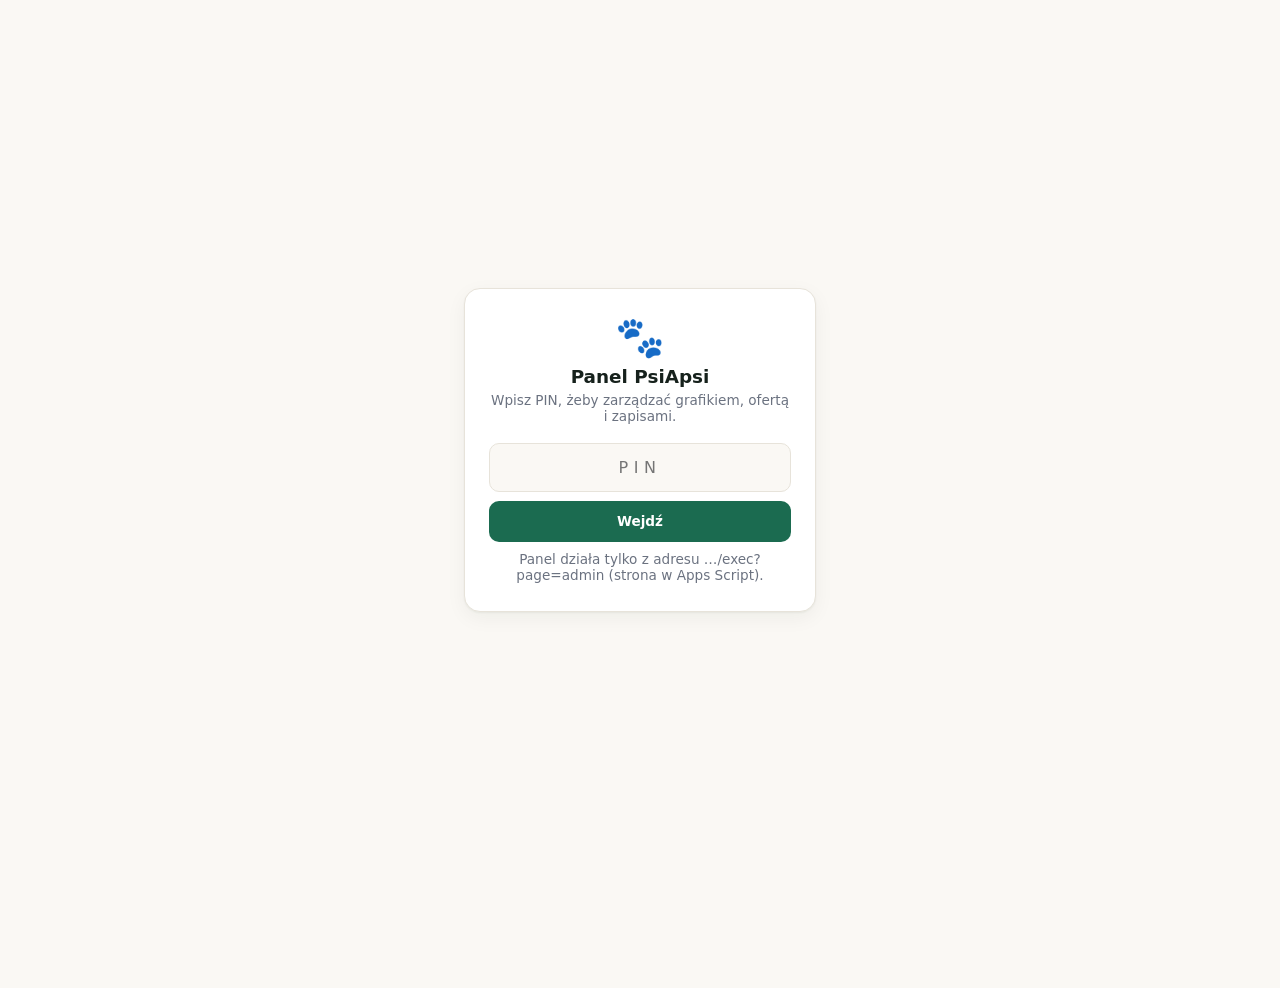
==== admin-panel.html @ dd913ea9 "deepseek changes" ====
<!DOCTYPE html>
<!--
  PsiApsi — panel administratora.

  Ten plik to źródło strony, którą serwuje Apps Script pod adresem:
      https://script.google.com/macros/s/…/exec?page=admin

  Wdrożenie: w projekcie Apps Script dodaj plik HTML o nazwie „Admin”
  i wklej do niego CAŁĄ zawartość tego pliku (bez żadnych zmian).
  Panel rozmawia z serwerem przez google.script.run — funkcje adminAuth
  i adminApi z pliku app_script.
-->
<html lang="pl">
<head>
  <base target="_top">
  <meta charset="utf-8">
  <meta name="viewport" content="width=device-width, initial-scale=1, viewport-fit=cover">
  <meta name="theme-color" content="#1B6B50">
  <meta name="apple-mobile-web-app-capable" content="yes">
  <meta name="apple-mobile-web-app-title" content="PsiApsi">
  <title>PsiApsi — panel</title>
  <style>
    :root {
      --brand: #1B6B50;
      --brand-dark: #124F3A;
      --brand-soft: #E7F3ED;
      --accent: #D97706;
      --accent-soft: #FDF3E0;
      --text: #16211C;
      --text-soft: #4C5A53;
      --text-muted: #6B7280;
      --border: #E7E3DA;
      --bg: #FAF8F4;
      --white: #FFFFFF;
      --danger: #B42318;
      --danger-soft: #FEF3F2;
      --radius: 16px;
      --radius-sm: 10px;
      --shadow: 0 1px 2px rgba(22,33,28,.05), 0 6px 20px rgba(22,33,28,.05);
      --font: 'Inter', system-ui, -apple-system, sans-serif;
    }

    *, *::before, *::after { box-sizing: border-box; margin: 0; padding: 0; }
    [hidden] { display: none !important; }

    body {
      font-family: var(--font);
      background: var(--bg);
      color: var(--text);
      -webkit-font-smoothing: antialiased;
      padding-bottom: calc(5.5rem + env(safe-area-inset-bottom));
    }

    button { font-family: inherit; cursor: pointer; }
    input, textarea, select { font-family: inherit; font-size: 1rem; }

    /* ── Logowanie ────────────────────────────────────────── */
    .boot { padding: 3rem 1.25rem; text-align: center; color: var(--text-muted); }

    .login {
      min-height: 100vh;
      display: flex;
      align-items: center;
      justify-content: center;
      padding: 1.5rem;
      padding-bottom: calc(1.5rem + env(safe-area-inset-bottom));
    }
    .login-card {
      width: 100%;
      max-width: 22rem;
      background: var(--white);
      border: 1px solid var(--border);
      border-radius: var(--radius);
      box-shadow: var(--shadow);
      padding: 1.75rem 1.5rem;
      text-align: center;
    }
    .login-logo { font-size: 2.5rem; line-height: 1; }
    .login-card h1 { font-size: 1.15rem; margin: .6rem 0 .3rem; }
    .login-card p { font-size: .85rem; color: var(--text-muted); }
    .login form { margin-top: 1.2rem; display: flex; flex-direction: column; gap: .6rem; }
    .login input {
      width: 100%;
      padding: .85rem 1rem;
      text-align: center;
      letter-spacing: .35em;
      border: 1px solid var(--border);
      border-radius: var(--radius-sm);
      background: var(--bg);
    }
    .login input:focus { outline: 2px solid var(--brand); outline-offset: 1px; }

    /* ── Nagłówek i zakładki ──────────────────────────────── */
    .topbar {
      position: sticky;
      top: 0;
      z-index: 20;
      display: flex;
      align-items: center;
      justify-content: space-between;
      gap: .75rem;
      padding: .85rem 1rem;
      background: var(--white);
      border-bottom: 1px solid var(--border);
    }
    .topbar strong { font-size: .95rem; }
    .who { display: block; font-size: .72rem; color: var(--text-muted); }

    .tabs {
      position: sticky;
      top: 3.1rem;
      z-index: 19;
      display: flex;
      gap: .35rem;
      padding: .5rem .75rem;
      background: var(--bg);
      border-bottom: 1px solid var(--border);
      overflow-x: auto;
    }
    .tab {
      flex: 1 0 auto;
      padding: .55rem .9rem;
      border: 1px solid var(--border);
      border-radius: 999px;
      background: var(--white);
      color: var(--text-soft);
      font-size: .82rem;
      font-weight: 600;
      white-space: nowrap;
    }
    .tab.is-active { background: var(--brand); border-color: var(--brand); color: #fff; }

    /* ── Układ ────────────────────────────────────────────── */
    .wrap { max-width: 46rem; margin: 0 auto; padding: 1rem .85rem 2rem; }
    .lead { font-size: .84rem; color: var(--text-muted); margin-bottom: .9rem; line-height: 1.5; }
    .section-title { font-size: .95rem; margin: 1.4rem 0 .6rem; }
    .stack { display: flex; flex-direction: column; gap: .6rem; }
    .muted { font-size: .8rem; color: var(--text-muted); }
    .hint { font-size: .76rem; color: var(--text-muted); line-height: 1.45; }
    .error { color: var(--danger); font-size: .82rem; margin-top: .6rem; min-height: 1.1rem; }

    .card {
      background: var(--white);
      border: 1px solid var(--border);
      border-radius: var(--radius);
      box-shadow: var(--shadow);
      padding: .9rem 1rem;
    }
    .card-head { margin-bottom: .7rem; }
    .card-head h2 { font-size: .92rem; }
    .row { display: flex; flex-wrap: wrap; gap: .6rem; align-items: flex-end; }

    .btn {
      border: 1px solid transparent;
      border-radius: var(--radius-sm);
      padding: .7rem 1rem;
      font-size: .85rem;
      font-weight: 600;
      transition: background .15s, border-color .15s, color .15s;
    }
    .btn.primary { background: var(--brand); color: #fff; }
    .btn.primary:hover { background: var(--brand-dark); }
    .btn.secondary { background: var(--brand-soft); color: var(--brand-dark); border-color: #CFE6DA; }
    .btn.ghost { background: transparent; color: var(--text-soft); border-color: var(--border); }
    .btn.danger { background: var(--danger-soft); color: var(--danger); border-color: #F3D3D0; }
    .btn.small { padding: .45rem .7rem; font-size: .78rem; }
    .btn:disabled { opacity: .55; cursor: default; }

    /* ── Pola ─────────────────────────────────────────────── */
    .field { display: flex; flex-direction: column; gap: .3rem; flex: 1 1 8rem; }
    .field > span { font-size: .74rem; font-weight: 600; color: var(--text-soft); }
    .field input, .field textarea, .field select {
      width: 100%;
      padding: .6rem .7rem;
      border: 1px solid var(--border);
      border-radius: var(--radius-sm);
      background: var(--bg);
      color: var(--text);
    }
    .field textarea { min-height: 4.6rem; resize: vertical; line-height: 1.45; }
    .field input:focus, .field textarea:focus { outline: 2px solid var(--brand); outline-offset: 1px; }
    .grid-2 { display: grid; grid-template-columns: 1fr 1fr; gap: .6rem; }
    .check { display: flex; align-items: center; gap: .5rem; font-size: .82rem; color: var(--text-soft); }
    .check input { width: 1.05rem; height: 1.05rem; accent-color: var(--brand); }

    /* ── Godziny ──────────────────────────────────────────── */
    .chips { display: flex; flex-wrap: wrap; gap: .35rem; margin: .55rem 0; }
    .chip {
      min-width: 3.3rem;
      padding: .42rem .6rem;
      border: 1px solid var(--border);
      border-radius: 999px;
      background: var(--bg);
      color: var(--text-soft);
      font-size: .78rem;
      font-weight: 600;
      font-variant-numeric: tabular-nums;
    }
    .chip.is-on { background: var(--brand); border-color: var(--brand); color: #fff; }
    .chip-add { border-style: dashed; color: var(--text-muted); font-weight: 500; }

    /* ── Dzień tygodnia ───────────────────────────────────── */
    .day-card .day-head {
      display: flex;
      align-items: center;
      justify-content: space-between;
      gap: .6rem;
      flex-wrap: wrap;
    }
    .day-name { font-size: .9rem; font-weight: 600; }
    .seg { display: flex; border: 1px solid var(--border); border-radius: 999px; overflow: hidden; }
    .seg button {
      padding: .38rem .66rem;
      border: 0;
      background: var(--white);
      color: var(--text-soft);
      font-size: .74rem;
      font-weight: 600;
    }
    .seg button.is-on { background: var(--brand-soft); color: var(--brand-dark); }
    .seg button + button { border-left: 1px solid var(--border); }
    .day-note { font-size: .76rem; color: var(--text-muted); margin-top: .4rem; }

    /* ── Wyjątki ──────────────────────────────────────────── */
    .exception {
      display: flex;
      align-items: center;
      justify-content: space-between;
      gap: .6rem;
      padding: .6rem .8rem;
    }
    .exception-date { font-size: .84rem; font-weight: 600; }
    .exception-hours { font-size: .78rem; color: var(--text-muted); }

    /* ── Zajęcia ──────────────────────────────────────────── */
    .service-head { display: flex; align-items: center; justify-content: space-between; gap: .6rem; margin-bottom: .7rem; }
    .service-title { font-size: .9rem; font-weight: 600; display: flex; align-items: center; gap: .4rem; }
    .service-title .service-icon { font-size: 1.15rem; }

    /* ── Zapisy ───────────────────────────────────────────── */
    .day-group-title {
      font-size: .8rem;
      font-weight: 700;
      color: var(--brand-dark);
      text-transform: capitalize;
      margin: 1rem 0 .5rem;
    }
    .booking-head { display: flex; align-items: baseline; gap: .55rem; flex-wrap: wrap; margin-bottom: .55rem; }
    .booking-time { font-size: 1rem; font-weight: 700; font-variant-numeric: tabular-nums; }
    .booking-service { font-size: .8rem; color: var(--text-soft); }
    .booking-lines { display: grid; gap: .28rem; font-size: .82rem; line-height: 1.45; }
    .booking-lines b { font-weight: 600; color: var(--text-soft); }
    .booking-lines a { color: var(--brand-dark); text-decoration: none; font-weight: 600; }
    .booking-actions { display: flex; gap: .5rem; margin-top: .7rem; flex-wrap: wrap; }
    .tag {
      display: inline-block;
      padding: .12rem .45rem;
      border-radius: 999px;
      background: var(--accent-soft);
      color: var(--accent);
      font-size: .7rem;
      font-weight: 700;
      margin-left: .35rem;
    }

    /* ── Pasek zapisu i powiadomienia ─────────────────────── */
    .savebar {
      position: fixed;
      left: 0; right: 0; bottom: 0;
      z-index: 30;
      display: flex;
      align-items: center;
      justify-content: space-between;
      gap: .75rem;
      padding: .7rem .9rem;
      padding-bottom: calc(.7rem + env(safe-area-inset-bottom));
      background: var(--white);
      border-top: 1px solid var(--border);
      box-shadow: 0 -6px 20px rgba(22,33,28,.06);
    }
    .savebar span { font-size: .8rem; color: var(--text-muted); }

    .toast {
      position: fixed;
      left: 50%;
      bottom: calc(5.2rem + env(safe-area-inset-bottom));
      transform: translate(-50%, .6rem);
      z-index: 40;
      max-width: 22rem;
      padding: .7rem 1rem;
      border-radius: var(--radius-sm);
      background: var(--brand-dark);
      color: #fff;
      font-size: .82rem;
      line-height: 1.4;
      text-align: center;
      opacity: 0;
      pointer-events: none;
      transition: opacity .2s, transform .2s;
    }
    .toast.is-on { opacity: 1; transform: translate(-50%, 0); }
    .toast.is-error { background: var(--danger); }

    @media (min-width: 620px) {
      .wrap { padding: 1.4rem 1.25rem 2.5rem; }
    }
  </style>
</head>
<body>
  <div id="boot" class="boot">Ładowanie panelu…</div>

  <section id="login" class="login" hidden>
    <div class="login-card">
      <div class="login-logo" aria-hidden="true">🐾</div>
      <h1>Panel PsiApsi</h1>
      <p>Wpisz PIN, żeby zarządzać grafikiem, ofertą i zapisami.</p>
      <form id="loginForm">
        <input id="pin" type="password" inputmode="numeric" autocomplete="current-password"
               placeholder="PIN" aria-label="PIN" required>
        <button class="btn primary" type="submit">Wejdź</button>
      </form>
      <p id="loginError" class="error" role="alert"></p>
    </div>
  </section>

  <div id="app" hidden>
    <header class="topbar">
      <div>
        <strong>Panel PsiApsi</strong>
        <span id="who" class="who"></span>
      </div>
      <button id="logout" class="btn ghost small" type="button">Wyloguj</button>
    </header>

    <nav class="tabs" role="tablist" aria-label="Sekcje panelu">
      <button class="tab is-active" data-tab="grafik" type="button" role="tab" aria-selected="true">Grafik</button>
      <button class="tab" data-tab="uslugi" type="button" role="tab" aria-selected="false">Zajęcia</button>
      <button class="tab" data-tab="zapisy" type="button" role="tab" aria-selected="false">Zapisy</button>
    </nav>

    <main class="wrap">
      <!-- ── Grafik ─────────────────────────────────────────── -->
      <section data-panel="grafik">
        <p class="lead">
          Ustaw godziny, w których przyjmujesz zapisy. Dzień ustawiony na „Domyślne”
          korzysta z godzin domyślnych, „Własne” ma własną listę, a „Wolne” nie pokazuje
          na stronie żadnego terminu.
        </p>

        <div class="card">
          <div class="card-head">
            <h2>Godziny domyślne</h2>
            <p class="hint">Punkt wyjścia dla dni ustawionych na „Domyślne”.</p>
          </div>
          <div class="chips" id="chipsDefault"></div>
        </div>

        <h2 class="section-title">Dni tygodnia</h2>
        <div id="weekdayList" class="stack"></div>

        <h2 class="section-title">Wyjątki na konkretną datę</h2>
        <p class="hint">
          Najwyższy priorytet — nadpisuje dzień tygodnia i godziny domyślne.
          Świetne na urlop, święto albo jednorazowe zajęcia.
        </p>
        <div class="card" style="margin-top:.6rem">
          <div class="grid-2">
            <label class="field">
              <span>Data</span>
              <input type="date" id="exceptionDate">
            </label>
            <div class="field">
              <span>Wyjątek</span>
              <label class="check"><input type="checkbox" id="exceptionOff"> Dzień wolny (bez godzin)</label>
            </div>
          </div>
          <div class="chips" id="chipsException"></div>
          <button class="btn secondary" id="addException" type="button">Dodaj wyjątek dla tej daty</button>
        </div>
        <div id="exceptionList" class="stack" style="margin-top:.6rem"></div>
      </section>

      <!-- ── Zajęcia ────────────────────────────────────────── -->
      <section data-panel="uslugi" hidden>
        <p class="lead">
          Oferta szkoły: to stąd pochodzą kafle wyboru zajęć, cennik i limity psów w grupie.
          Nazwy muszą być unikalne — po nich rozpoznajemy, kto jest zapisany na te same zajęcia.
        </p>
        <p id="uslugiHint" class="hint"></p>
        <div id="serviceList" class="stack" style="margin-top:.8rem"></div>
        <button class="btn secondary" id="addService" type="button" style="margin-top:.8rem">+ Dodaj zajęcia</button>
      </section>

      <!-- ── Zapisy ─────────────────────────────────────────── -->
      <section data-panel="zapisy" hidden>
        <p class="lead">Lista zapisów z arkusza. Odwołanie usuwa wiersz i wydarzenie z Kalendarza Google.</p>
        <div class="card">
          <div class="row">
            <label class="field">
              <span>Od</span>
              <input type="date" id="fromDate">
            </label>
            <label class="field">
              <span>Do</span>
              <input type="date" id="toDate">
            </label>
            <button class="btn secondary" id="refreshBookings" type="button">Pokaż</button>
          </div>
        </div>
        <p id="bookingsSummary" class="muted" style="margin-top:.8rem"></p>
        <div id="bookingList" class="stack"></div>
      </section>
    </main>
  </div>

  <div class="savebar" id="savebar" hidden>
    <span id="savebarText">Masz niezapisane zmiany</span>
    <button class="btn primary" id="saveBtn" type="button">Zapisz</button>
  </div>

  <div id="toast" class="toast" role="status" aria-live="polite"></div>

  <noscript><p class="boot">Panel wymaga włączonego JavaScriptu.</p></noscript>

  <script>
  (function () {
    'use strict';

    var DAYS = ['Poniedziałek', 'Wtorek', 'Środa', 'Czwartek', 'Piątek', 'Sobota', 'Niedziela'];
    var BASE_HOURS = (function () {
      var out = [];
      for (var h = 7; h <= 21; h++) out.push((h < 10 ? '0' + h : String(h)) + ':00');
      return out;
    })();
    var FALLBACK_DEFAULT = ['18:00', '19:00', '20:00'];
    var FALLBACK_LOCATION = 'Salka treningowa — Warszawa Wawer';
    var TOKEN_KEY = 'psiapsi_admin_token';
    var OFFLINE_MSG = 'Panel działa tylko z adresu …/exec?page=admin (strona w Apps Script).';

    var state = {
      token: '',
      tab: 'grafik',
      grafik: null,
      uslugi: null,
      bookings: [],
      exceptionDraft: [],
      grafikDirty: false,
      uslugiDirty: false
    };

    var el = {};
    function $(id) { return document.getElementById(id); }

    document.addEventListener('DOMContentLoaded', init);

    function init() {
      ['boot', 'login', 'loginForm', 'loginError', 'pin', 'app', 'who', 'logout',
       'savebar', 'savebarText', 'saveBtn', 'toast', 'weekdayList', 'chipsDefault',
       'exceptionDate', 'exceptionOff', 'chipsException', 'addException', 'exceptionList',
       'serviceList', 'uslugiHint', 'addService', 'fromDate', 'toDate', 'refreshBookings',
       'bookingsSummary', 'bookingList'].forEach(function (id) { el[id] = $(id); });

      el.loginForm.addEventListener('submit', onLogin);
      el.logout.addEventListener('click', onLogout);
      el.saveBtn.addEventListener('click', onSave);
      el.addException.addEventListener('click', onAddException);
      el.exceptionOff.addEventListener('change', syncExceptionOffState);
      el.addService.addEventListener('click', onAddService);
      el.refreshBookings.addEventListener('click', onRefreshBookings);

      Array.prototype.forEach.call(document.querySelectorAll('.tab'), function (tab) {
        tab.addEventListener('click', function () { switchTab(tab.dataset.tab); });
      });

      var today = new Date();
      el.fromDate.value = iso(today);
      el.toDate.value = iso(addDays(today, 14));

      if (!hasRunner()) {
        showLogin();
        showError(OFFLINE_MSG);
        return;
      }

      state.token = readToken();
      if (state.token) {
        enterApp();
      } else {
        showLogin();
      }
    }

    /* ── Połączenie z Apps Script ─────────────────────────── */

    function hasRunner() {
      return !!(window.google && window.google.script && window.google.script.run);
    }

    function call(action, payload) {
      return new Promise(function (resolve, reject) {
        if (!hasRunner()) { reject(new Error(OFFLINE_MSG)); return; }

        window.google.script.run
          .withSuccessHandler(function (res) {
            res = res || {};
            if (res.status === 'error') {
              if (res.code === 'auth') {
                forgetToken();
                showLogin();
                showError(res.message || 'Sesja wygasła.');
              }
              reject(new Error(res.message || 'Nie udało się wykonać operacji.'));
              return;
            }
            resolve(res);
          })
          .withFailureHandler(function (err) {
            reject(new Error((err && err.message) || 'Błąd połączenia z serwerem.'));
          })
          .adminApi({ action: action, token: state.token, payload: payload || {} });
      });
    }

    function auth(pin) {
      return new Promise(function (resolve, reject) {
        if (!hasRunner()) { reject(new Error(OFFLINE_MSG)); return; }

        window.google.script.run
          .withSuccessHandler(function (res) {
            if (!res || res.status !== 'success') {
              reject(new Error((res && res.message) || 'Nie udało się zalogować.'));
              return;
            }
            resolve(res);
          })
          .withFailureHandler(function (err) {
            reject(new Error((err && err.message) || 'Błąd połączenia z serwerem.'));
          })
          .adminAuth(pin);
      });
    }

    function readToken() {
      try { return localStorage.getItem(TOKEN_KEY) || ''; } catch (e) { return ''; }
    }
    function saveToken(token) {
      try { localStorage.setItem(TOKEN_KEY, token); } catch (e) { /* tryb prywatny */ }
    }
    function forgetToken() {
      state.token = '';
      try { localStorage.removeItem(TOKEN_KEY); } catch (e) { /* ignorujemy */ }
    }

    /* ── Logowanie ────────────────────────────────────────── */

    function showLogin(message) {
      el.boot.hidden = true;
      el.app.hidden = true;
      el.savebar.hidden = true;
      el.login.hidden = false;
      el.loginError.textContent = message || '';
      if (el.pin) el.pin.value = '';
    }

    function enterApp() {
      el.boot.hidden = true;
      el.login.hidden = true;
      el.app.hidden = false;
      loadGrafik();
      loadUslugi();
    }

    function showError(message) {
      el.loginError.textContent = message || '';
    }

    function onLogin(e) {
      e.preventDefault();
      var pin = String(el.pin.value || '').trim();
      if (!pin) return;

      el.loginError.textContent = 'Sprawdzam…';
      auth(pin).then(function (res) {
        el.loginError.textContent = '';
        state.token = res.token;
        saveToken(res.token);
        el.who.textContent = res.email || '';
        enterApp();
      }).catch(function (err) {
        state.token = '';
        showError(err.message);
      });
    }

    function onLogout() {
      forgetToken();
      state.grafik = null;
      state.uslugi = null;
      state.grafikDirty = false;
      state.uslugiDirty = false;
      updateSavebar();
      showLogin('');
    }

    /* ── Zakładki ─────────────────────────────────────────── */

    function switchTab(tab) {
      state.tab = tab;
      Array.prototype.forEach.call(document.querySelectorAll('.tab'), function (btn) {
        var active = btn.dataset.tab === tab;
        btn.classList.toggle('is-active', active);
        btn.setAttribute('aria-selected', active ? 'true' : 'false');
      });
      Array.prototype.forEach.call(document.querySelectorAll('[data-panel]'), function (panel) {
        panel.hidden = panel.dataset.panel !== tab;
      });
      updateSavebar();
      if (tab === 'zapisy') loadBookings();
    }

    function updateSavebar() {
      var dirty = (state.tab === 'grafik' && state.grafikDirty)
        || (state.tab === 'uslugi' && state.uslugiDirty);

      el.savebar.hidden = !dirty;
      if (dirty) {
        el.savebarText.textContent = state.tab === 'grafik'
          ? 'Grafik ma niezapisane zmiany'
          : 'Oferta ma niezapisane zmiany';
      }
    }

    function markDirty(which) {
      if (which === 'grafik') state.grafikDirty = true;
      if (which === 'uslugi') state.uslugiDirty = true;
      updateSavebar();
    }

    function onSave() {
      var work = state.tab === 'uslugi' ? saveUslugi() : saveGrafik();
      el.saveBtn.disabled = true;
      work.then(function () {
        el.saveBtn.disabled = false;
      }).catch(function (err) {
        el.saveBtn.disabled = false;
        toast(err.message, true);
      });
    }

    /* ── Grafik ───────────────────────────────────────────── */

    function loadGrafik() {
      return call('grafik').then(function (res) {
        state.grafik = {
          'default': (res['default'] || FALLBACK_DEFAULT).slice(),
          weekdays: res.weekdays || {},
          dates: res.dates || [],
          extraRows: res.extraRows || []
        };
        state.grafikDirty = false;
        state.exceptionDraft = adminDefaultHours();
        renderGrafik();
        updateSavebar();
      }).catch(function (err) {
        toast(err.message, true);
      });
    }

    function renderGrafik() {
      if (!state.grafik) return;

      renderChips(el.chipsDefault, state.grafik['default'], function (hour) {
        toggleInList(state.grafik['default'], hour);
        markDirty('grafik');
        renderGrafik();
      }, function () {
        var custom = askForHour();
        if (!custom) return;
        if (state.grafik['default'].indexOf(custom) === -1) {
          state.grafik['default'].push(custom);
          sortHours(state.grafik['default']);
          markDirty('grafik');
          renderGrafik();
        }
      });

      renderExceptionChips();
      renderWeekdays();
      renderExceptions();
    }

    // Godziny proponowane dla nowego wyjątku — „Dzień wolny” nadpisuje je przy dodawaniu.
    function renderExceptionChips() {
      renderChips(el.chipsException, state.exceptionDraft, function (hour) {
        toggleInList(state.exceptionDraft, hour);
        el.exceptionOff.checked = false;
        renderExceptionChips();
        syncExceptionOffState();
      }, function () {
        var custom = askForHour();
        if (!custom) return;
        if (state.exceptionDraft.indexOf(custom) === -1) {
          state.exceptionDraft.push(custom);
          sortHours(state.exceptionDraft);
        }
        renderExceptionChips();
      });

      syncExceptionOffState();
    }

    // Przy zaznaczonym „Dniu wolnym” wybrane godziny nie mają znaczenia.
    function syncExceptionOffState() {
      var off = el.exceptionOff.checked;
      el.chipsException.style.opacity = off ? '.4' : '';
      el.chipsException.style.pointerEvents = off ? 'none' : '';
    }

    function renderWeekdays() {
      el.weekdayList.innerHTML = '';

      DAYS.forEach(function (name) {
        var key = name.toLowerCase();
        var hasEntry = Object.prototype.hasOwnProperty.call(state.grafik.weekdays, key);
        var hours = hasEntry ? state.grafik.weekdays[key] : [];
        var mode = !hasEntry ? 'default' : (hours.length ? 'custom' : 'off');

        var card = document.createElement('div');
        card.className = 'card day-card';

        var head = document.createElement('div');
        head.className = 'day-head';

        var label = document.createElement('span');
        label.className = 'day-name';
        label.textContent = name;
        head.appendChild(label);

        var seg = document.createElement('div');
        seg.className = 'seg';
        [['default', 'Domyślne'], ['custom', 'Własne'], ['off', 'Wolne']].forEach(function (pair) {
          var btn = document.createElement('button');
          btn.type = 'button';
          btn.textContent = pair[1];
          btn.className = mode === pair[0] ? 'is-on' : '';
          btn.setAttribute('aria-pressed', mode === pair[0] ? 'true' : 'false');
          btn.addEventListener('click', function () { setDayMode(key, pair[0]); });
          seg.appendChild(btn);
        });
        head.appendChild(seg);
        card.appendChild(head);

        if (mode === 'custom') {
          var chips = document.createElement('div');
          chips.className = 'chips';
          renderChips(chips, hours, function (hour) {
            toggleInList(state.grafik.weekdays[key], hour);
            markDirty('grafik');
            renderWeekdays();
          }, function () {
            var custom = askForHour();
            if (!custom) return;
            if (state.grafik.weekdays[key].indexOf(custom) === -1) {
              state.grafik.weekdays[key].push(custom);
              sortHours(state.grafik.weekdays[key]);
              markDirty('grafik');
              renderWeekdays();
            }
          });
          card.appendChild(chips);
        } else {
          var note = document.createElement('p');
          note.className = 'day-note';
          note.textContent = mode === 'default'
            ? 'Korzysta z godzin domyślnych: ' + (state.grafik['default'].join(', ') || 'brak')
            : 'Dzień wolny — strona nie pokaże wtedy żadnego terminu.';
          card.appendChild(note);
        }

        el.weekdayList.appendChild(card);
      });
    }

    function setDayMode(key, mode) {
      if (mode === 'default') {
        delete state.grafik.weekdays[key];
      } else if (mode === 'off') {
        state.grafik.weekdays[key] = [];
      } else {
        var current = state.grafik.weekdays[key];
        state.grafik.weekdays[key] = (current && current.length)
          ? current.slice()
          : state.grafik['default'].slice();
      }
      markDirty('grafik');
      renderWeekdays();
    }

    function renderExceptions() {
      el.exceptionList.innerHTML = '';

      if (!state.grafik.dates.length) {
        var empty = document.createElement('p');
        empty.className = 'muted';
        empty.textContent = 'Brak wyjątków — obowiązuje zwykły grafik tygodnia.';
        el.exceptionList.appendChild(empty);
        return;
      }

      state.grafik.dates.forEach(function (entry) {
        var card = document.createElement('div');
        card.className = 'card exception';

        var info = document.createElement('div');
        var dateLine = document.createElement('div');
        dateLine.className = 'exception-date';
        dateLine.textContent = formatDayPL(entry.date);
        var hoursLine = document.createElement('div');
        hoursLine.className = 'exception-hours';
        hoursLine.textContent = entry.hours.length ? entry.hours.join(', ') : 'dzień wolny';
        info.appendChild(dateLine);
        info.appendChild(hoursLine);
        card.appendChild(info);

        var remove = document.createElement('button');
        remove.type = 'button';
        remove.className = 'btn danger small';
        remove.textContent = 'Usuń';
        remove.addEventListener('click', function () {
          state.grafik.dates = state.grafik.dates.filter(function (d) { return d.date !== entry.date; });
          markDirty('grafik');
          renderExceptions();
        });
        card.appendChild(remove);

        el.exceptionList.appendChild(card);
      });
    }

    function onAddException() {
      var date = String(el.exceptionDate.value || '').trim();
      if (!/^\d{4}-\d{2}-\d{2}$/.test(date)) {
        toast('Wybierz datę wyjątku.', true);
        return;
      }

      var hours = el.exceptionOff.checked ? [] : state.exceptionDraft.slice();
      if (!hours.length && !el.exceptionOff.checked) {
        toast('Zaznacz godziny albo wybierz „Dzień wolny”.', true);
        return;
      }
      sortHours(hours);

      var existing = state.grafik.dates.filter(function (d) { return d.date === date; })[0];
      if (existing) {
        existing.hours = hours;
      } else {
        state.grafik.dates.push({ date: date, hours: hours });
        state.grafik.dates.sort(function (a, b) { return a.date < b.date ? -1 : 1; });
      }

      el.exceptionDate.value = '';
      el.exceptionOff.checked = false;
      state.exceptionDraft = adminDefaultHours();
      renderExceptionChips();
      markDirty('grafik');
      renderExceptions();
    }

    function adminDefaultHours() {
      return (state.grafik && state.grafik['default'].length)
        ? state.grafik['default'].slice()
        : FALLBACK_DEFAULT.slice();
    }

    function saveGrafik() {
      return call('saveGrafik', {
        'default': state.grafik['default'],
        weekdays: state.grafik.weekdays,
        dates: state.grafik.dates,
        extraRows: state.grafik.extraRows
      }).then(function () {
        state.grafikDirty = false;
        updateSavebar();
        toast('Grafik zapisany — strona pokaże go od razu.');
      });
    }

    /* ── Oferta ───────────────────────────────────────────── */

    function loadUslugi() {
      return call('uslugi').then(function (res) {
        state.uslugi = { exists: !!res.exists, services: res.services || [] };
        state.uslugiDirty = false;

        el.uslugiHint.textContent = state.uslugi.exists
          ? 'Te zajęcia są teraz widoczne na stronie.'
          : 'Zakładka „Uslugi” jeszcze nie istnieje w arkuszu. Pierwszy zapis utworzy ją wraz z tą ofertą.';

        renderServices();
        updateSavebar();
      }).catch(function (err) {
        toast(err.message, true);
      });
    }

    function renderServices() {
      el.serviceList.innerHTML = '';

      state.uslugi.services.forEach(function (svc, index) {
        var card = document.createElement('div');
        card.className = 'card';

        var head = document.createElement('div');
        head.className = 'service-head';

        var title = document.createElement('span');
        title.className = 'service-title';
        title.innerHTML = '<span class="service-icon"></span><span class="service-name"></span>';
        title.querySelector('.service-icon').textContent = svc.icon || '🐾';
        title.querySelector('.service-name').textContent = svc.name || 'Zajęcia bez nazwy';
        if (svc.is1on1) {
          var tag = document.createElement('span');
          tag.className = 'tag';
          tag.textContent = '1-1';
          title.appendChild(tag);
        }
        head.appendChild(title);

        var remove = document.createElement('button');
        remove.type = 'button';
        remove.className = 'btn danger small';
        remove.textContent = 'Usuń';
        remove.addEventListener('click', function () {
          if (!window.confirm('Usunąć zajęcia „' + (svc.name || '') + '” z oferty?')) return;
          state.uslugi.services.splice(index, 1);
          markDirty('uslugi');
          renderServices();
        });
        head.appendChild(remove);
        card.appendChild(head);

        var nameField = field('Nazwa', 'text', svc.name, function (value) {
          svc.name = value;
          markDirty('uslugi');
        });

        var iconField = field('Ikona (emoji)', 'text', svc.icon, function (value) {
          svc.icon = value;
        });
        iconField.querySelector('input').setAttribute('maxlength', '4');

        var descField = field('Krótki opis', 'text', svc.desc, function (value) {
          svc.desc = value;
        });

        card.appendChild(nameField);
        card.appendChild(iconField);
        card.appendChild(descField);

        var grid = document.createElement('div');
        grid.className = 'grid-2';
        grid.appendChild(field('Maks. psów w grupie', 'number', svc.maxDogs, function (value) {
          var parsed = parseInt(value, 10);
          svc.maxDogs = isNaN(parsed) || parsed < 1 ? 1 : parsed;
          if (svc.maxDogs === 1) svc.is1on1 = true;
        }, { min: '1' }));

        var priceWrapper = document.createElement('div');
        priceWrapper.appendChild(field('Cena (np. 80 zł)', 'text', svc.price, function (value) {
          svc.price = value;
        }));
        grid.appendChild(priceWrapper);
        card.appendChild(grid);

        card.appendChild(field('Czas trwania (np. 60 min)', 'text', svc.duration, function (value) {
          svc.duration = value;
        }));

        card.appendChild(areaField('Miejsca spotkania (jedno w linii)', svc.locations, function (value) {
          svc.locations = splitLines(value);
        }));

        var check = document.createElement('label');
        check.className = 'check';
        var box = document.createElement('input');
        box.type = 'checkbox';
        box.checked = !!svc.is1on1;
        box.addEventListener('change', function () {
          svc.is1on1 = box.checked;
          if (box.checked && svc.maxDogs > 1) svc.maxDogs = 1;
          markDirty('uslugi');
          renderServices();
        });
        check.appendChild(box);
        check.appendChild(document.createTextNode('Zajęcia indywidualne (blokują cały termin)'));
        card.appendChild(check);

        card.appendChild(areaField('Co w cenie (jedna pozycja w linii)', svc.features, function (value) {
          svc.features = splitLines(value);
        }));

        el.serviceList.appendChild(card);
      });
    }

    function onAddService() {
      state.uslugi.services.push({
        name: 'Nowe zajęcia',
        icon: '🐾',
        desc: '',
        maxDogs: 4,
        is1on1: false,
        locations: [FALLBACK_LOCATION],
        price: '',
        duration: '',
        features: []
      });
      markDirty('uslugi');
      renderServices();
    }

    function saveUslugi() {
      return call('saveUslugi', { services: state.uslugi.services }).then(function () {
        state.uslugi.exists = true;
        state.uslugiDirty = false;
        updateSavebar();
        toast('Oferta zapisana — strona pokaże ją od razu.');
      });
    }

    /* ── Zapisy ───────────────────────────────────────────── */

    function loadBookings() {
      return call('rezerwacje', {
        from: String(el.fromDate.value || ''),
        to: String(el.toDate.value || '')
      }).then(function (res) {
        state.bookings = res.bookings || [];
        renderBookings();
      }).catch(function (err) {
        toast(err.message, true);
      });
    }

    function onRefreshBookings(e) {
      if (e) e.preventDefault();
      loadBookings();
    }

    function renderBookings() {
      el.bookingList.innerHTML = '';

      if (!state.bookings.length) {
        el.bookingsSummary.textContent = 'Brak zapisów w wybranym okresie.';
        return;
      }

      el.bookingsSummary.textContent = state.bookings.length === 1
        ? '1 zapis w wybranym okresie'
        : state.bookings.length + ' zapisów w wybranym okresie';

      var currentDate = '';
      state.bookings.forEach(function (booking) {
        if (booking.date !== currentDate) {
          currentDate = booking.date;
          var groupTitle = document.createElement('h3');
          groupTitle.className = 'day-group-title';
          groupTitle.textContent = formatDayPL(booking.date);
          el.bookingList.appendChild(groupTitle);
        }

        var card = document.createElement('div');
        card.className = 'card';

        var head = document.createElement('div');
        head.className = 'booking-head';
        var time = document.createElement('span');
        time.className = 'booking-time';
        time.textContent = booking.time;
        var service = document.createElement('span');
        service.className = 'booking-service';
        service.textContent = booking.service + (booking.location ? ' · ' + booking.location : '');
        head.appendChild(time);
        head.appendChild(service);
        card.appendChild(head);

        var lines = document.createElement('div');
        lines.className = 'booking-lines';
        lines.appendChild(line('Pies', booking.dogName
          + (booking.dogAge ? ' (' + booking.dogAge + ' lat)' : '')
          + (booking.dogGender ? ', ' + booking.dogGender : '')));
        lines.appendChild(line('Opiekun', booking.firstName + ' ' + booking.lastName));
        lines.appendChild(line('Telefon', booking.phone, 'tel'));
        lines.appendChild(line('E-mail', booking.email, 'mailto'));
        if (booking.sociability) lines.appendChild(line('Inne psy', booking.sociability));
        if (booking.notes) lines.appendChild(line('Uwagi', booking.notes));
        card.appendChild(lines);

        var actions = document.createElement('div');
        actions.className = 'booking-actions';

        var call2 = document.createElement('a');
        call2.className = 'btn secondary small';
        call2.textContent = 'Zadzwoń';
        call2.href = booking.phone ? 'tel:' + booking.phone.replace(/\s+/g, '') : '#';
        if (!booking.phone) call2 = null;

        if (call2) actions.appendChild(call2);

        var cancel = document.createElement('button');
        cancel.type = 'button';
        cancel.className = 'btn danger small';
        cancel.textContent = 'Odwołaj zapis';
        cancel.addEventListener('click', function () { cancelBooking(booking, cancel); });
        actions.appendChild(cancel);

        card.appendChild(actions);
        el.bookingList.appendChild(card);
      });
    }

    function cancelBooking(booking, button) {
      var question = 'Odwołać zapis?\n\n' + formatDayPL(booking.date) + ', godz. ' + booking.time
        + '\n' + booking.service + '\n' + booking.dogName + ' (' + booking.firstName + ' ' + booking.lastName + ')';
      if (!window.confirm(question)) return;

      button.disabled = true;
      call('cancelBooking', { row: booking.row, date: booking.date, time: booking.time })
        .then(function (res) {
          toast(res.calendarRemoved
            ? 'Zapis odwołany, wydarzenie usunięte z Kalendarza.'
            : 'Zapis odwołany. Sprawdź Kalendarz Google — wydarzenia nie udało się dopasować.');
          return loadBookings();
        })
        .catch(function (err) {
          button.disabled = false;
          toast(err.message, true);
        });
    }

    /* ── Drobiazgi ────────────────────────────────────────── */

    function field(labelText, type, value, onChange, extra) {
      var wrap = document.createElement('label');
      wrap.className = 'field';
      var label = document.createElement('span');
      label.textContent = labelText;
      var input = document.createElement('input');
      input.type = type;
      input.value = value === undefined || value === null ? '' : String(value);
      if (extra && extra.min) input.min = extra.min;
      input.addEventListener('input', function () { onChange(input.value); });
      wrap.appendChild(label);
      wrap.appendChild(input);
      return wrap;
    }

    function areaField(labelText, list, onChange) {
      var wrap = document.createElement('label');
      wrap.className = 'field';
      var label = document.createElement('span');
      label.textContent = labelText;
      var area = document.createElement('textarea');
      area.value = (list || []).join('\n');
      area.addEventListener('input', function () { onChange(area.value); });
      wrap.appendChild(label);
      wrap.appendChild(area);
      return wrap;
    }

    function line(labelText, value, linkKind) {
      var row = document.createElement('div');
      var strong = document.createElement('b');
      strong.textContent = labelText + ': ';
      row.appendChild(strong);

      var text = String(value || '').trim();
      if (!text) {
        row.appendChild(document.createTextNode('—'));
        return row;
      }

      if (linkKind === 'tel' || (linkKind === 'mailto' && text.indexOf('@') !== -1)) {
        var a = document.createElement('a');
        a.href = (linkKind === 'tel' ? 'tel:' : 'mailto:') + text.replace(/\s+/g, '');
        a.textContent = text;
        row.appendChild(a);
      } else {
        row.appendChild(document.createTextNode(text));
      }
      return row;
    }

    function renderChips(container, selected, onToggle, onAdd) {
      container.innerHTML = '';

      uniqueSorted(BASE_HOURS.concat(selected || [])).forEach(function (hour) {
        var isOn = (selected || []).indexOf(hour) !== -1;
        var btn = document.createElement('button');
        btn.type = 'button';
        btn.className = 'chip' + (isOn ? ' is-on' : '');
        btn.textContent = hour;
        btn.dataset.hour = hour;
        btn.setAttribute('aria-pressed', isOn ? 'true' : 'false');
        btn.addEventListener('click', function () { onToggle(hour); });
        container.appendChild(btn);
      });

      if (onAdd) {
        var add = document.createElement('button');
        add.type = 'button';
        add.className = 'chip chip-add';
        add.textContent = '+ inna';
        add.addEventListener('click', onAdd);
        container.appendChild(add);
      }
    }

    function askForHour() {
      var answer = window.prompt('Godzina w formacie HH:MM (np. 11:30):', '');
      if (!answer) return '';
      var match = String(answer).trim().match(/^(\d{1,2}):(\d{2})$/);
      if (!match) {
        toast('Nie rozpoznałem godziny. Podaj format HH:MM, np. 11:30.', true);
        return '';
      }
      var h = parseInt(match[1], 10);
      var m = parseInt(match[2], 10);
      if (h > 23 || m > 59) {
        toast('Godzina poza zakresem.', true);
        return '';
      }
      return (h < 10 ? '0' + h : String(h)) + ':' + match[2];
    }

    function toggleInList(list, hour) {
      var index = list.indexOf(hour);
      if (index === -1) {
        list.push(hour);
        sortHours(list);
      } else {
        list.splice(index, 1);
      }
    }

    function sortHours(list) {
      list.sort(function (a, b) { return minutes(a) - minutes(b); });
    }

    function uniqueSorted(list) {
      var seen = {};
      var out = [];
      (list || []).forEach(function (hour) {
        if (!hour || seen[hour]) return;
        seen[hour] = true;
        out.push(hour);
      });
      return out.sort(function (a, b) { return minutes(a) - minutes(b); });
    }

    function minutes(hour) {
      var parts = String(hour || '').split(':');
      return (parseInt(parts[0], 10) || 0) * 60 + (parseInt(parts[1], 10) || 0);
    }

    function splitLines(value) {
      return String(value || '')
        .split(/[\n;]+/)
        .map(function (chunk) { return chunk.trim(); })
        .filter(Boolean);
    }

    function pad(value) { return value < 10 ? '0' + value : String(value); }
    function iso(date) { return date.getFullYear() + '-' + pad(date.getMonth() + 1) + '-' + pad(date.getDate()); }
    function addDays(date, days) {
      var copy = new Date(date);
      copy.setDate(copy.getDate() + days);
      return copy;
    }

    function formatDayPL(dateISO) {
      var parts = String(dateISO || '').split('-');
      if (parts.length !== 3) return dateISO;
      var date = new Date(parseInt(parts[0], 10), parseInt(parts[1], 10) - 1, parseInt(parts[2], 10));
      try {
        return new Intl.DateTimeFormat('pl-PL', {
          weekday: 'long', day: 'numeric', month: 'long'
        }).format(date);
      } catch (e) {
        return dateISO;
      }
    }

    var toastTimer = null;
    function toast(message, isError) {
      el.toast.textContent = message;
      el.toast.classList.toggle('is-error', !!isError);
      el.toast.classList.add('is-on');
      if (toastTimer) clearTimeout(toastTimer);
      toastTimer = setTimeout(function () { el.toast.classList.remove('is-on'); }, 4000);
    }
  })();
  </script>
</body>
</html>
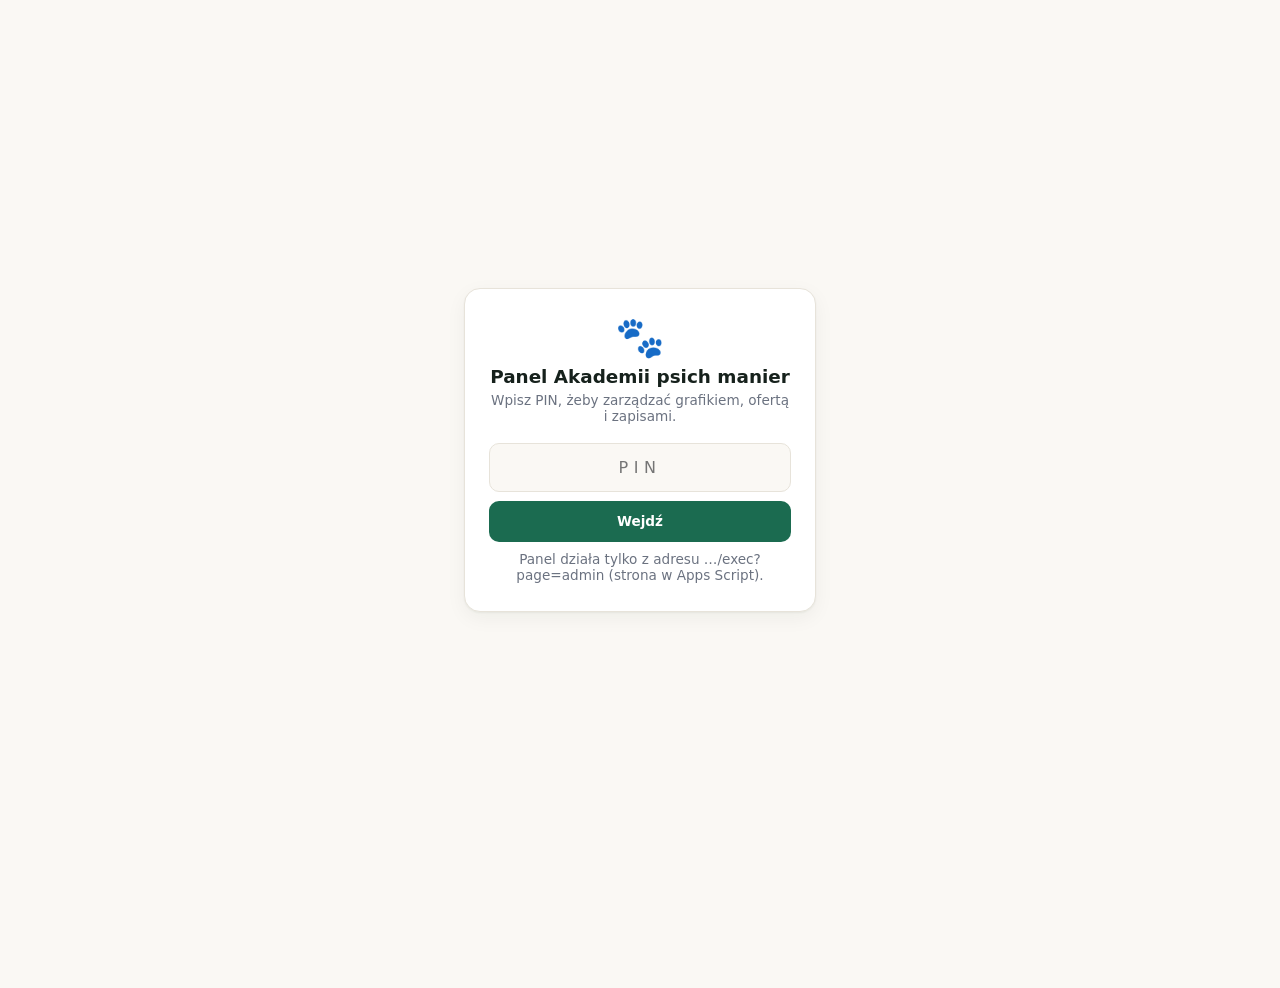
==== commit 2e019cc9: "Zmień nazwę szkoły na Akademia psich manier Podmieniono wszystkie widoczne nazwy: stronę główną i me" ====
--- a/admin-panel.html
+++ b/admin-panel.html
@@ -1,6 +1,6 @@
 <!DOCTYPE html>
 <!--
-  PsiApsi — panel administratora.
+  Akademia psich manier — panel administratora.
 
   Ten plik to źródło strony, którą serwuje Apps Script pod adresem:
       https://script.google.com/macros/s/…/exec?page=admin
@@ -17,8 +17,8 @@
   <meta name="viewport" content="width=device-width, initial-scale=1, viewport-fit=cover">
   <meta name="theme-color" content="#1B6B50">
   <meta name="apple-mobile-web-app-capable" content="yes">
-  <meta name="apple-mobile-web-app-title" content="PsiApsi">
-  <title>PsiApsi — panel</title>
+  <meta name="apple-mobile-web-app-title" content="Akademia psich manier">
+  <title>Akademia psich manier — panel</title>
   <style>
     :root {
       --brand: #1B6B50;
@@ -150,6 +150,50 @@
     .card-head h2 { font-size: .92rem; }
     .row { display: flex; flex-wrap: wrap; gap: .6rem; align-items: flex-end; }
 
+    /* ── Podsumowanie zarobków ────────────────────────────── */
+    .earnings { margin-bottom: 1rem; }
+    .earnings-grid {
+      display: grid;
+      grid-template-columns: repeat(auto-fit, minmax(7.5rem, 1fr));
+      gap: .55rem;
+    }
+    .earnings-item {
+      background: var(--bg);
+      border: 1px solid var(--border);
+      border-radius: var(--radius-sm);
+      padding: .55rem .65rem;
+    }
+    .earnings-item.is-total { background: var(--brand-soft); border-color: #CFE6DA; }
+    .earnings-label {
+      display: block;
+      font-size: .62rem;
+      font-weight: 700;
+      text-transform: uppercase;
+      letter-spacing: .07em;
+      color: var(--text-muted);
+    }
+    .earnings-value {
+      display: block;
+      margin-top: .18rem;
+      font-size: 1.05rem;
+      font-weight: 700;
+      line-height: 1.2;
+    }
+    .earnings-value.is-brand { color: var(--brand-dark); }
+    .earnings-meta { display: block; margin-top: .1rem; font-size: .68rem; color: var(--text-muted); }
+    .earnings-note { margin-top: .55rem; font-size: .72rem; line-height: 1.45; color: var(--text-muted); }
+    .earnings-note.is-warn { color: #8A5A00; }
+    .earnings-breakdown { margin-top: .55rem; }
+    .earnings-breakdown summary {
+      cursor: pointer;
+      font-size: .74rem;
+      font-weight: 600;
+      color: var(--brand-dark);
+    }
+    .earnings-list { margin-top: .45rem; display: flex; flex-direction: column; gap: .25rem; font-size: .76rem; }
+    .earnings-line { display: flex; justify-content: space-between; gap: .75rem; color: var(--text-soft); }
+    .earnings-line b { font-weight: 600; white-space: nowrap; }
+
     .btn {
       border: 1px solid transparent;
       border-radius: var(--radius-sm);
@@ -220,6 +264,8 @@
     .seg button.is-on { background: var(--brand-soft); color: var(--brand-dark); }
     .seg button + button { border-left: 1px solid var(--border); }
     .day-note { font-size: .76rem; color: var(--text-muted); margin-top: .4rem; }
+    .services-note { font-size: .74rem; color: var(--text-muted); margin-top: .55rem; }
+    .services-note strong { color: var(--text-soft); }
 
     /* ── Wyjątki ──────────────────────────────────────────── */
     .exception {
@@ -312,7 +358,7 @@
   <section id="login" class="login" hidden>
     <div class="login-card">
       <div class="login-logo" aria-hidden="true">🐾</div>
-      <h1>Panel PsiApsi</h1>
+      <h1>Panel Akademii psich manier</h1>
       <p>Wpisz PIN, żeby zarządzać grafikiem, ofertą i zapisami.</p>
       <form id="loginForm">
         <input id="pin" type="password" inputmode="numeric" autocomplete="current-password"
@@ -326,7 +372,7 @@
   <div id="app" hidden>
     <header class="topbar">
       <div>
-        <strong>Panel PsiApsi</strong>
+        <strong>Panel Akademii psich manier</strong>
         <span id="who" class="who"></span>
       </div>
       <button id="logout" class="btn ghost small" type="button">Wyloguj</button>
@@ -339,12 +385,39 @@
     </nav>
 
     <main class="wrap">
+      <!-- ── Podsumowanie zarobków ─────────────────────────── -->
+      <section class="card earnings" id="earnings" aria-label="Podsumowanie zarobków">
+        <div class="earnings-grid">
+          <div class="earnings-item">
+            <span class="earnings-label">Zarobione</span>
+            <strong class="earnings-value" id="earnDone">—</strong>
+            <span class="earnings-meta" id="earnDoneMeta">odbyte zajęcia</span>
+          </div>
+          <div class="earnings-item">
+            <span class="earnings-label">Zaplanowane</span>
+            <strong class="earnings-value" id="earnPlanned">—</strong>
+            <span class="earnings-meta" id="earnPlannedMeta">przyszłe zapisy</span>
+          </div>
+          <div class="earnings-item is-total">
+            <span class="earnings-label">Razem</span>
+            <strong class="earnings-value is-brand" id="earnTotal">—</strong>
+            <span class="earnings-meta" id="earnTotalMeta">wszystkie zapisy</span>
+          </div>
+        </div>
+        <p class="earnings-note" id="earnNote"></p>
+        <details class="earnings-breakdown">
+          <summary>Szczegóły wyliczenia</summary>
+          <div class="earnings-list" id="earnBreakdown"></div>
+        </details>
+      </section>
+
       <!-- ── Grafik ─────────────────────────────────────────── -->
       <section data-panel="grafik">
         <p class="lead">
           Ustaw godziny, w których przyjmujesz zapisy. Dzień ustawiony na „Domyślne”
           korzysta z godzin domyślnych, „Własne” ma własną listę, a „Wolne” nie pokazuje
-          na stronie żadnego terminu.
+          na stronie żadnego terminu. Przy każdym zestawie godzin możesz wskazać, jakie
+          zajęcia się w nich odbywają — np. salka tylko w wybranych terminach.
         </p>
 
         <div class="card">
@@ -353,6 +426,8 @@
             <p class="hint">Punkt wyjścia dla dni ustawionych na „Domyślne”.</p>
           </div>
           <div class="chips" id="chipsDefault"></div>
+          <p class="services-note">Zajęcia w tych godzinach — <strong>brak zaznaczenia = wszystkie</strong>. Zaznacz np. tylko spacery, żeby salka była dostępna wyłącznie w terminach dopisanych niżej.</p>
+          <div class="chips" id="chipsDefaultServices"></div>
         </div>
 
         <h2 class="section-title">Dni tygodnia</h2>
@@ -375,6 +450,8 @@
             </div>
           </div>
           <div class="chips" id="chipsException"></div>
+          <p class="services-note">Zajęcia w tych godzinach — <strong>brak zaznaczenia = wszystkie</strong>.</p>
+          <div class="chips" id="chipsExceptionServices"></div>
           <button class="btn secondary" id="addException" type="button">Dodaj wyjątek dla tej daty</button>
         </div>
         <div id="exceptionList" class="stack" style="margin-top:.6rem"></div>
@@ -443,7 +520,9 @@
       grafik: null,
       uslugi: null,
       bookings: [],
+      earningsBookings: [],
       exceptionDraft: [],
+      exceptionServicesDraft: [],
       grafikDirty: false,
       uslugiDirty: false
     };
@@ -456,9 +535,12 @@
     function init() {
       ['boot', 'login', 'loginForm', 'loginError', 'pin', 'app', 'who', 'logout',
        'savebar', 'savebarText', 'saveBtn', 'toast', 'weekdayList', 'chipsDefault',
-       'exceptionDate', 'exceptionOff', 'chipsException', 'addException', 'exceptionList',
+       'exceptionDate', 'exceptionOff', 'chipsException', 'chipsDefaultServices',
+       'chipsExceptionServices', 'addException', 'exceptionList',
        'serviceList', 'uslugiHint', 'addService', 'fromDate', 'toDate', 'refreshBookings',
-       'bookingsSummary', 'bookingList'].forEach(function (id) { el[id] = $(id); });
+       'bookingsSummary', 'bookingList', 'earnDone', 'earnDoneMeta', 'earnPlanned',
+       'earnPlannedMeta', 'earnTotal', 'earnTotalMeta', 'earnNote',
+       'earnBreakdown'].forEach(function (id) { el[id] = $(id); });
 
       el.loginForm.addEventListener('submit', onLogin);
       el.logout.addEventListener('click', onLogout);
@@ -568,6 +650,7 @@
       el.app.hidden = false;
       loadGrafik();
       loadUslugi();
+      loadEarnings();
     }
 
     function showError(message) {
@@ -596,6 +679,8 @@
       forgetToken();
       state.grafik = null;
       state.uslugi = null;
+      state.bookings = [];
+      state.earningsBookings = [];
       state.grafikDirty = false;
       state.uslugiDirty = false;
       updateSavebar();
@@ -651,14 +736,26 @@
 
     function loadGrafik() {
       return call('grafik').then(function (res) {
+        var fallback = res['default'] || {};
         state.grafik = {
-          'default': (res['default'] || FALLBACK_DEFAULT).slice(),
-          weekdays: res.weekdays || {},
-          dates: res.dates || [],
-          extraRows: res.extraRows || []
+          'default': {
+            hours: (fallback.hours || FALLBACK_DEFAULT).slice(),
+            services: (fallback.services || []).slice()
+          },
+          weekdays: normalizeWeekdays(res.weekdays),
+          dates: (res.dates || []).map(function (entry) {
+            return {
+              date: entry.date,
+              hours: (entry.hours || []).slice(),
+              services: (entry.services || []).slice()
+            };
+          }),
+          extraRows: res.extraRows || [],
+          services: res.services || []
         };
         state.grafikDirty = false;
         state.exceptionDraft = adminDefaultHours();
+        state.exceptionServicesDraft = [];
         renderGrafik();
         updateSavebar();
       }).catch(function (err) {
@@ -666,27 +763,91 @@
       });
     }
 
+    // Wpisy dni tygodnia zawsze w formie { hours, services } — także te z arkusza.
+    function normalizeWeekdays(source) {
+      var out = {};
+      Object.keys(source || {}).forEach(function (key) {
+        var entry = source[key] || {};
+        out[key] = {
+          hours: (entry.hours || []).slice(),
+          services: (entry.services || []).slice()
+        };
+      });
+      return out;
+    }
+
     function renderGrafik() {
       if (!state.grafik) return;
 
-      renderChips(el.chipsDefault, state.grafik['default'], function (hour) {
-        toggleInList(state.grafik['default'], hour);
+      renderChips(el.chipsDefault, state.grafik['default'].hours, function (hour) {
+        toggleInList(state.grafik['default'].hours, hour);
         markDirty('grafik');
         renderGrafik();
       }, function () {
         var custom = askForHour();
         if (!custom) return;
-        if (state.grafik['default'].indexOf(custom) === -1) {
-          state.grafik['default'].push(custom);
-          sortHours(state.grafik['default']);
+        if (state.grafik['default'].hours.indexOf(custom) === -1) {
+          state.grafik['default'].hours.push(custom);
+          sortHours(state.grafik['default'].hours);
           markDirty('grafik');
           renderGrafik();
         }
       });
 
+      renderServiceChips(el.chipsDefaultServices, state.grafik['default'].services, function () {
+        markDirty('grafik');
+        renderGrafik();
+      });
+
       renderExceptionChips();
       renderWeekdays();
       renderExceptions();
+    }
+
+    // Które zajęcia mogą się odbywać w danych godzinach. Pusto = wszystkie.
+    function renderServiceChips(container, selected, onChange) {
+      if (!container) return;
+      container.innerHTML = '';
+
+      selected = selected || [];
+      var all = (state.grafik && state.grafik.services) || [];
+      if (!all.length) {
+        var note = document.createElement('span');
+        note.className = 'muted';
+        note.textContent = 'Najpierw dodaj zajęcia w zakładce „Zajęcia”.';
+        container.appendChild(note);
+        return;
+      }
+
+      all.forEach(function (name) {
+        var isOn = selected.indexOf(name) !== -1;
+        var btn = document.createElement('button');
+        btn.type = 'button';
+        btn.className = 'chip' + (isOn ? ' is-on' : '');
+        btn.textContent = name;
+        btn.setAttribute('aria-pressed', isOn ? 'true' : 'false');
+        btn.addEventListener('click', function () {
+          if (isOn) {
+            selected.splice(selected.indexOf(name), 1);
+          } else {
+            selected.push(name);
+          }
+          onChange();
+        });
+        container.appendChild(btn);
+      });
+
+      if (selected.length) {
+        var clear = document.createElement('button');
+        clear.type = 'button';
+        clear.className = 'chip chip-add';
+        clear.textContent = 'wszystkie zajęcia';
+        clear.addEventListener('click', function () {
+          selected.length = 0;
+          onChange();
+        });
+        container.appendChild(clear);
+      }
     }
 
     // Godziny proponowane dla nowego wyjątku — „Dzień wolny” nadpisuje je przy dodawaniu.
@@ -706,14 +867,21 @@
         renderExceptionChips();
       });
 
+      renderServiceChips(el.chipsExceptionServices, state.exceptionServicesDraft, function () {
+        renderExceptionChips();
+      });
+
       syncExceptionOffState();
     }
 
-    // Przy zaznaczonym „Dniu wolnym” wybrane godziny nie mają znaczenia.
+    // Przy zaznaczonym „Dniu wolnym” wybrane godziny i zajęcia nie mają znaczenia.
     function syncExceptionOffState() {
       var off = el.exceptionOff.checked;
-      el.chipsException.style.opacity = off ? '.4' : '';
-      el.chipsException.style.pointerEvents = off ? 'none' : '';
+      [el.chipsException, el.chipsExceptionServices].forEach(function (node) {
+        if (!node) return;
+        node.style.opacity = off ? '.4' : '';
+        node.style.pointerEvents = off ? 'none' : '';
+      });
     }
 
     function renderWeekdays() {
@@ -722,7 +890,8 @@
       DAYS.forEach(function (name) {
         var key = name.toLowerCase();
         var hasEntry = Object.prototype.hasOwnProperty.call(state.grafik.weekdays, key);
-        var hours = hasEntry ? state.grafik.weekdays[key] : [];
+        var entry = hasEntry ? state.grafik.weekdays[key] : null;
+        var hours = entry ? entry.hours : [];
         var mode = !hasEntry ? 'default' : (hours.length ? 'custom' : 'off');
 
         var card = document.createElement('div');
@@ -754,25 +923,39 @@
           var chips = document.createElement('div');
           chips.className = 'chips';
           renderChips(chips, hours, function (hour) {
-            toggleInList(state.grafik.weekdays[key], hour);
+            toggleInList(entry.hours, hour);
             markDirty('grafik');
             renderWeekdays();
           }, function () {
             var custom = askForHour();
             if (!custom) return;
-            if (state.grafik.weekdays[key].indexOf(custom) === -1) {
-              state.grafik.weekdays[key].push(custom);
-              sortHours(state.grafik.weekdays[key]);
+            if (entry.hours.indexOf(custom) === -1) {
+              entry.hours.push(custom);
+              sortHours(entry.hours);
               markDirty('grafik');
               renderWeekdays();
             }
           });
           card.appendChild(chips);
+
+          var servicesNote = document.createElement('p');
+          servicesNote.className = 'services-note';
+          servicesNote.textContent = 'Zajęcia w tych godzinach — brak zaznaczenia = wszystkie.';
+          card.appendChild(servicesNote);
+
+          var servicesChips = document.createElement('div');
+          servicesChips.className = 'chips';
+          renderServiceChips(servicesChips, entry.services, function () {
+            markDirty('grafik');
+            renderWeekdays();
+          });
+          card.appendChild(servicesChips);
         } else {
           var note = document.createElement('p');
           note.className = 'day-note';
           note.textContent = mode === 'default'
-            ? 'Korzysta z godzin domyślnych: ' + (state.grafik['default'].join(', ') || 'brak')
+            ? 'Korzysta z godzin domyślnych: ' + (state.grafik['default'].hours.join(', ') || 'brak')
+              + (state.grafik['default'].services.length ? ' (tylko: ' + state.grafik['default'].services.join(', ') + ')' : '')
             : 'Dzień wolny — strona nie pokaże wtedy żadnego terminu.';
           card.appendChild(note);
         }
@@ -785,12 +968,12 @@
       if (mode === 'default') {
         delete state.grafik.weekdays[key];
       } else if (mode === 'off') {
-        state.grafik.weekdays[key] = [];
+        state.grafik.weekdays[key] = { hours: [], services: [] };
       } else {
         var current = state.grafik.weekdays[key];
-        state.grafik.weekdays[key] = (current && current.length)
-          ? current.slice()
-          : state.grafik['default'].slice();
+        state.grafik.weekdays[key] = (current && current.hours && current.hours.length)
+          ? { hours: current.hours.slice(), services: (current.services || []).slice() }
+          : { hours: state.grafik['default'].hours.slice(), services: [] };
       }
       markDirty('grafik');
       renderWeekdays();
@@ -807,7 +990,7 @@
         return;
       }
 
-      state.grafik.dates.forEach(function (entry) {
+      state.grafik.dates.forEach(function (entry, index) {
         var card = document.createElement('div');
         card.className = 'card exception';
 
@@ -820,6 +1003,14 @@
         hoursLine.textContent = entry.hours.length ? entry.hours.join(', ') : 'dzień wolny';
         info.appendChild(dateLine);
         info.appendChild(hoursLine);
+
+        if (entry.hours.length && entry.services && entry.services.length) {
+          var servicesLine = document.createElement('div');
+          servicesLine.className = 'exception-hours';
+          servicesLine.textContent = 'tylko: ' + entry.services.join(', ');
+          info.appendChild(servicesLine);
+        }
+
         card.appendChild(info);
 
         var remove = document.createElement('button');
@@ -827,7 +1018,7 @@
         remove.className = 'btn danger small';
         remove.textContent = 'Usuń';
         remove.addEventListener('click', function () {
-          state.grafik.dates = state.grafik.dates.filter(function (d) { return d.date !== entry.date; });
+          state.grafik.dates.splice(index, 1);
           markDirty('grafik');
           renderExceptions();
         });
@@ -844,32 +1035,51 @@
         return;
       }
 
-      var hours = el.exceptionOff.checked ? [] : state.exceptionDraft.slice();
-      if (!hours.length && !el.exceptionOff.checked) {
+      var isOff = el.exceptionOff.checked;
+      var hours = isOff ? [] : state.exceptionDraft.slice();
+      if (!hours.length && !isOff) {
         toast('Zaznacz godziny albo wybierz „Dzień wolny”.', true);
         return;
       }
       sortHours(hours);
 
-      var existing = state.grafik.dates.filter(function (d) { return d.date === date; })[0];
-      if (existing) {
-        existing.hours = hours;
+      var services = isOff ? [] : state.exceptionServicesDraft.slice();
+
+      // Ta sama data z innymi zajęciami to osobny wpis — nadpisujemy tylko identyczny.
+      var existingIndex = -1;
+      state.grafik.dates.forEach(function (d, index) {
+        if (d.date === date && sameServiceSet(d.services || [], services)) existingIndex = index;
+      });
+
+      if (existingIndex !== -1) {
+        state.grafik.dates[existingIndex].hours = hours;
       } else {
-        state.grafik.dates.push({ date: date, hours: hours });
-        state.grafik.dates.sort(function (a, b) { return a.date < b.date ? -1 : 1; });
+        state.grafik.dates.push({ date: date, hours: hours, services: services });
+        state.grafik.dates.sort(function (a, b) {
+          if (a.date !== b.date) return a.date < b.date ? -1 : 1;
+          return minutes(a.hours[0] || '') - minutes(b.hours[0] || '');
+        });
       }
 
       el.exceptionDate.value = '';
       el.exceptionOff.checked = false;
       state.exceptionDraft = adminDefaultHours();
+      state.exceptionServicesDraft = [];
       renderExceptionChips();
       markDirty('grafik');
       renderExceptions();
     }
 
+    function sameServiceSet(a, b) {
+      if (a.length !== b.length) return false;
+      return a.every(function (name) {
+        return b.indexOf(name) !== -1;
+      });
+    }
+
     function adminDefaultHours() {
-      return (state.grafik && state.grafik['default'].length)
-        ? state.grafik['default'].slice()
+      return (state.grafik && state.grafik['default'].hours.length)
+        ? state.grafik['default'].hours.slice()
         : FALLBACK_DEFAULT.slice();
     }
 
@@ -899,6 +1109,7 @@
 
         renderServices();
         updateSavebar();
+        renderEarnings();
       }).catch(function (err) {
         toast(err.message, true);
       });
@@ -1025,7 +1236,182 @@
         state.uslugi.exists = true;
         state.uslugiDirty = false;
         updateSavebar();
+        renderEarnings();
         toast('Oferta zapisana — strona pokaże ją od razu.');
+      });
+    }
+
+    /* ── Zarobki ──────────────────────────────────────────── */
+
+    // Wszystkie zapisy z arkusza — bez filtra dat, żeby podsumowanie było pełne.
+    function loadEarnings() {
+      return call('rezerwacje', {}).then(function (res) {
+        state.earningsBookings = res.bookings || [];
+        renderEarnings();
+      }).catch(function (err) {
+        if (!el.earnNote) return;
+        el.earnNote.textContent = 'Nie udało się policzyć zarobków: ' + err.message;
+        el.earnNote.classList.add('is-warn');
+      });
+    }
+
+    // „90 zł”, „1 200 zł”, „od 90 zł” → 90 / 1200; brak liczby → null
+    function parsePrice(text) {
+      var raw = String(text || '').replace(/\u00a0/g, ' ').replace(/\s+/g, '');
+      var match = raw.match(/\d+(?:[.,]\d+)?/);
+      if (!match) return null;
+      var value = parseFloat(match[0].replace(',', '.'));
+      return isNaN(value) ? null : value;
+    }
+
+    function formatMoney(value) {
+      try {
+        return new Intl.NumberFormat('pl-PL', { maximumFractionDigits: 2 }).format(value) + ' zł';
+      } catch (e) {
+        return String(Math.round(value)) + ' zł';
+      }
+    }
+
+    function bookingsLabel(count) {
+      if (count === 1) return '1 zapis';
+      var rest = count % 10;
+      var tens = count % 100;
+      if (rest >= 2 && rest <= 4 && (tens < 12 || tens > 14)) return count + ' zapisy';
+      return count + ' zapisów';
+    }
+
+    // Sumuje wartość zapisów według cen z zakładki Zajęcia.
+    // Odbyte = data przed dzisiejszą, zaplanowane = dzisiaj i późniejsze.
+    function computeEarnings(bookings, services) {
+      var prices = {};
+      (services || []).forEach(function (svc) {
+        prices[String(svc.name || '').trim().toLowerCase()] = parsePrice(svc.price);
+      });
+
+      var today = iso(new Date());
+      var result = {
+        done: { count: 0, money: 0 },
+        planned: { count: 0, money: 0 },
+        unpriced: 0,
+        invalid: 0,
+        byService: [],
+        total: { count: 0, money: 0 }
+      };
+      var index = {};
+
+      (bookings || []).forEach(function (booking) {
+        var key = String(booking.service || '').trim().toLowerCase();
+        var hasDate = /^\d{4}-\d{2}-\d{2}$/.test(String(booking.date || ''));
+
+        // Wiersze bez daty albo bez nazwy zajęć to śmieci w arkuszu — nie zgadujemy za nie kwoty.
+        if (!hasDate || !key) {
+          result.invalid += 1;
+          return;
+        }
+
+        var hasPrice = Object.prototype.hasOwnProperty.call(prices, key);
+        var price = hasPrice ? prices[key] : null;
+        var bucket = String(booking.date) < today ? result.done : result.planned;
+        bucket.count += 1;
+
+        if (!index[key]) {
+          index[key] = {
+            name: booking.service || 'Zajęcia bez nazwy',
+            count: 0,
+            price: price,
+            money: 0,
+            unpriced: 0
+          };
+          result.byService.push(index[key]);
+        }
+
+        var entry = index[key];
+        entry.count += 1;
+
+        if (price === null) {
+          entry.unpriced += 1;
+          result.unpriced += 1;
+        } else {
+          bucket.money += price;
+          entry.money += price;
+        }
+      });
+
+      result.total = {
+        count: result.done.count + result.planned.count,
+        money: result.done.money + result.planned.money
+      };
+
+      result.byService.sort(function (a, b) {
+        if (b.money !== a.money) return b.money - a.money;
+        return b.count - a.count;
+      });
+
+      return result;
+    }
+
+    function renderEarnings() {
+      if (!el.earnDone) return;
+
+      var result = computeEarnings(state.earningsBookings, state.uslugi ? state.uslugi.services : []);
+
+      el.earnDone.textContent = formatMoney(result.done.money);
+      el.earnDoneMeta.textContent = bookingsLabel(result.done.count);
+      el.earnPlanned.textContent = formatMoney(result.planned.money);
+      el.earnPlannedMeta.textContent = bookingsLabel(result.planned.count);
+      el.earnTotal.textContent = formatMoney(result.total.money);
+      el.earnTotalMeta.textContent = bookingsLabel(result.total.count);
+
+      var notes = [];
+
+      if (result.invalid) {
+        notes.push('Pomijam ' + bookingsLabel(result.invalid) + ' bez daty lub nazwy zajęć — usuń je w zakładce Zapisy.');
+      }
+
+      if (!result.total.count && !result.invalid) {
+        notes.push('Brak zapisów w arkuszu — nie ma czego liczyć.');
+      } else if (result.unpriced && result.unpriced === result.total.count) {
+        notes.push('Żadne z zapisanych zajęć nie ma jeszcze ceny w zakładce Zajęcia, więc kwota to 0 zł. Uzupełnij „Cena” — po zapisaniu przeliczę wszystko od razu.');
+      } else if (result.unpriced) {
+        notes.push(bookingsLabel(result.unpriced) + ' bez ceny w cenniku — uzupełnij „Cena” w zakładce Zajęcia.');
+      }
+
+      if (!notes.length) {
+        notes.push('Wartość z aktualnego cennika zajęć. Anulowane zapisy znikają z arkusza, więc nie są liczone.');
+      }
+
+      el.earnNote.textContent = notes.join(' ');
+      el.earnNote.classList.toggle('is-warn', result.invalid > 0 || result.unpriced > 0);
+
+      el.earnBreakdown.innerHTML = '';
+
+      if (!result.byService.length) {
+        var empty = document.createElement('span');
+        empty.className = 'muted';
+        empty.textContent = 'Brak zapisów w arkuszu.';
+        el.earnBreakdown.appendChild(empty);
+        return;
+      }
+
+      result.byService.forEach(function (entry) {
+        var row = document.createElement('div');
+        row.className = 'earnings-line';
+
+        var left = document.createElement('span');
+        left.textContent = entry.name + ' · ' + bookingsLabel(entry.count);
+
+        var right = document.createElement('b');
+        if (entry.price === null) {
+          right.textContent = 'bez ceny';
+        } else if (entry.unpriced) {
+          right.textContent = formatMoney(entry.money) + ' (+' + entry.unpriced + ' bez ceny)';
+        } else {
+          right.textContent = entry.count + ' × ' + formatMoney(entry.price) + ' = ' + formatMoney(entry.money);
+        }
+
+        row.appendChild(left);
+        row.appendChild(right);
+        el.earnBreakdown.appendChild(row);
       });
     }
 
@@ -1131,7 +1517,7 @@
           toast(res.calendarRemoved
             ? 'Zapis odwołany, wydarzenie usunięte z Kalendarza.'
             : 'Zapis odwołany. Sprawdź Kalendarz Google — wydarzenia nie udało się dopasować.');
-          return loadBookings();
+          return loadBookings().then(function () { return loadEarnings(); });
         })
         .catch(function (err) {
           button.disabled = false;
